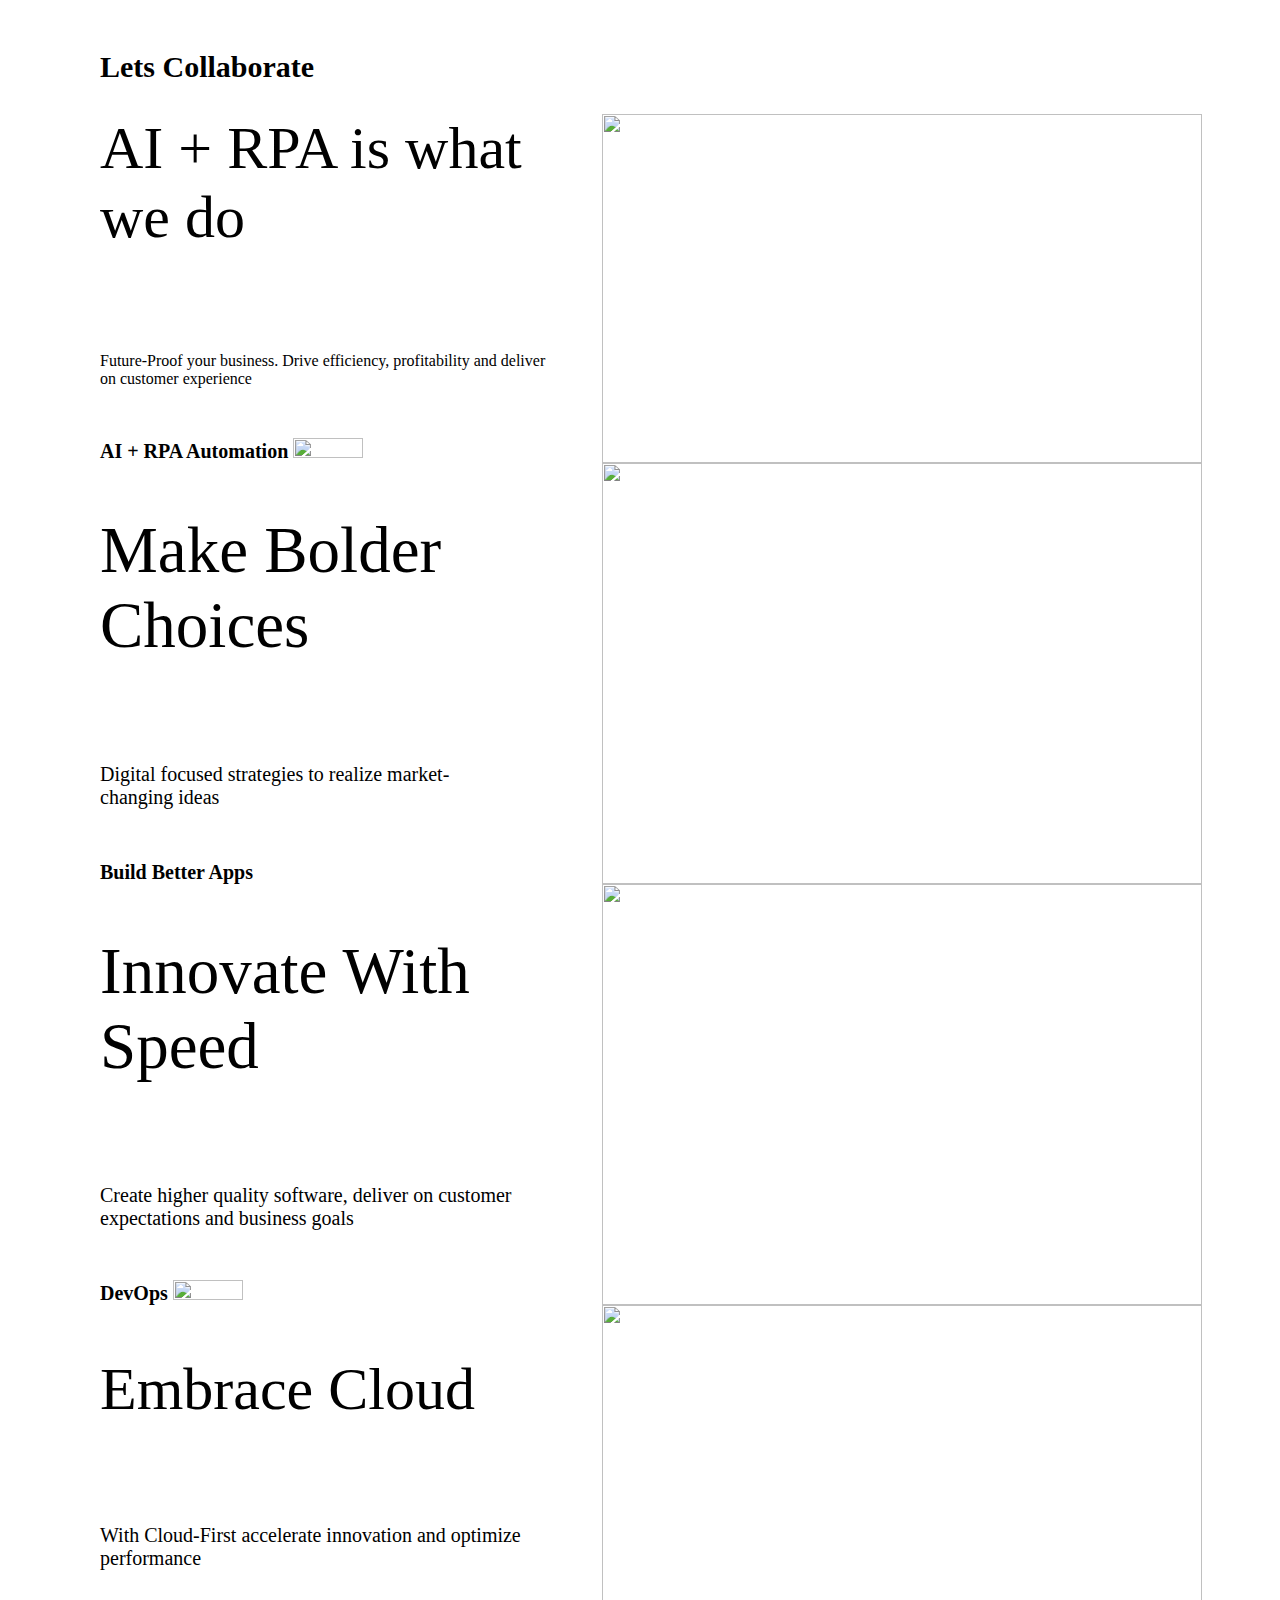
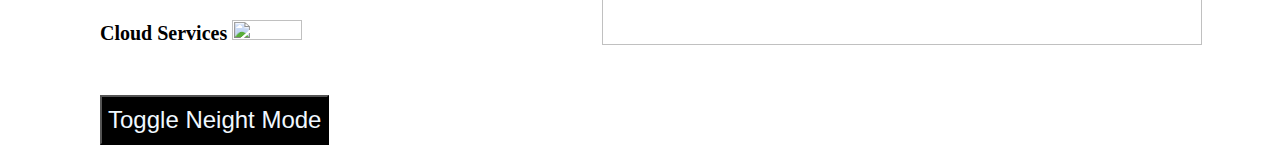
==== index.html @ a5e510db "first hackslash project" ====
<!DOCTYPE html>
<html lang="en">
<head>
    <meta charset="UTF-8">
    <meta name="viewport" content="width=device-width, initial-scale=1.0">
    <title>Document</title>
    <!-- <link rel="stylesheet" href="hackslash.js"> -->
    <script src="hackslash.js"></script>
    <style>
        body{
            margin-top: 50px;
            margin-left: 100px;
           
          
        }
       
        .project{
            display: flex;
            
            justify-content: space-between;
        
        }
        @media(max-width:1000px){
            .project{
                display: flex;
                flex-direction: column;
            }
            #subbox1{
                display: flex;
                flex-direction: column;
            }
        }
        #subbox1{
            display: flex;
            flex-wrap: wrap;
        }
         .image{
            margin-left: 50px;
            margin-right: 70px;
            height: 100%;
            width: 600px;
            /* flex-shrink: 50; */ 
        }

        #AI:hover {
            animation:rotate 1s linear ;
            /* transform:rotatey(180deg); */
        }
        @keyframes rotate{
            from{
                transform: rotateY(0deg);
            }
            to{
                transform: rotateY(180deg);
            }
        }
        .image2{
            margin-left: 80px;
            margin-right: 70px;
            height: 100%;
            width: 600px;
          
         
        }
        .image3{
            margin-left: 80px;
            margin-right: 70px;
            height: 100%;
            width: 600px;   
        }
        .image4{
            margin-left: 80px;
            margin-right: 70px;
            height: 100%;
            width: 600px;  
        }
        #main:hover{
            transform: scale(1.1);

        }
        
       
    </style>
  
</head>
<body>
 <div ><h3 style="font-size:30px ; ">Lets Collaborate</h3>
   <div class="project" id="box1">
        <div id="subbox1">
         <div  id="main" style="font-size: 60px; font-weight: 2%; margin-bottom: 100px; flex-wrap: wrap;"> AI + RPA is what  we  do</div>
         <div style=" flex-wrap: wrap; font-weight: 20px; margin-bottom: 50px;">Future-Proof your business. Drive efficiency, profitability and deliver on customer experience</div>
     
          <div><b style="font-size: 20px;">AI + RPA  Automation <img src="arrow.png" alt="" height="20px" width="70px"></b></div>
        </div>
    <DIV style="display: flex;">
          <img id="AI" src="project im.1.jpg" alt="" class="image" >
       </DIV>
        </div>
        <div class="project" id="box2">
            <div id="subbox1">
             <div id="main" style="font-size: 65px; font-weight: 2%; margin-bottom: 100px; flex-wrap: wrap; margin-top: 50px;">Make Bolder Choices</div>
           
          
             <div style=" flex-wrap: wrap; font-size: 20px; margin-bottom: 50px;">Digital focused strategies to realize market-changing ideas</div>
         
              <div><b style="font-size: 20px; text-indent: 500px;">Build Better Apps <img src="arrow.png" alt="" height="20px" width="70px"></b>     </div>
            </div>
        <DIV  >
              <img id="AI" src="project im.2.png" alt="" class="image2">
           </DIV>
            </div>
            <div class="project" id="box3">
                <div id="subbox1">
                 <div id="main" style="font-size: 65px; font-weight: 2%; margin-bottom: 100px; flex-wrap: wrap; margin-top: 50px;">Innovate With Speed</div>
               
              
                 <div style=" flex-wrap: wrap; font-size: 20px; margin-bottom: 50px;">Create higher quality software, deliver on customer expectations and business goals</div>
             
                  <div><b style="font-size: 20px;" >DevOps <img src="arrow.png" alt="" height="20px" width="70px">

                    </b>     </div>
                </div>
            <DIV >
                  <img id="AI" src="project im.3.jpg" alt="" class="image3">
               </DIV>
                </div>
                <div class="project" id="box4">
                    <div id="subbox1">
                     <div id="main" style="font-size: 60px; font-weight: 2%; margin-bottom: 100px; flex-wrap: wrap; margin-top: 50px;">Embrace Cloud</div>
                      <div style=" flex-wrap: wrap; font-size: 20px; margin-bottom: 50px;">With Cloud-First accelerate innovation and optimize performance</div>
                      <div><b style="font-size: 20px;">Cloud Services <img src="arrow.png" alt="" height="20px" width="70px"></b>     </div>
                    </div>
                <DIV style="display: flex;">
                      <img id="AI" src="project im.4.jpg" alt="" class="image4">
                   </DIV>
                    </div>
                    <button style="background-color: black; font-size: x-large; color: aliceblue; margin-top: 50px; height: 50px;" onclick="hackslash()">Toggle Neight Mode  </button>
            </div> 
            
         
</body>
</html>
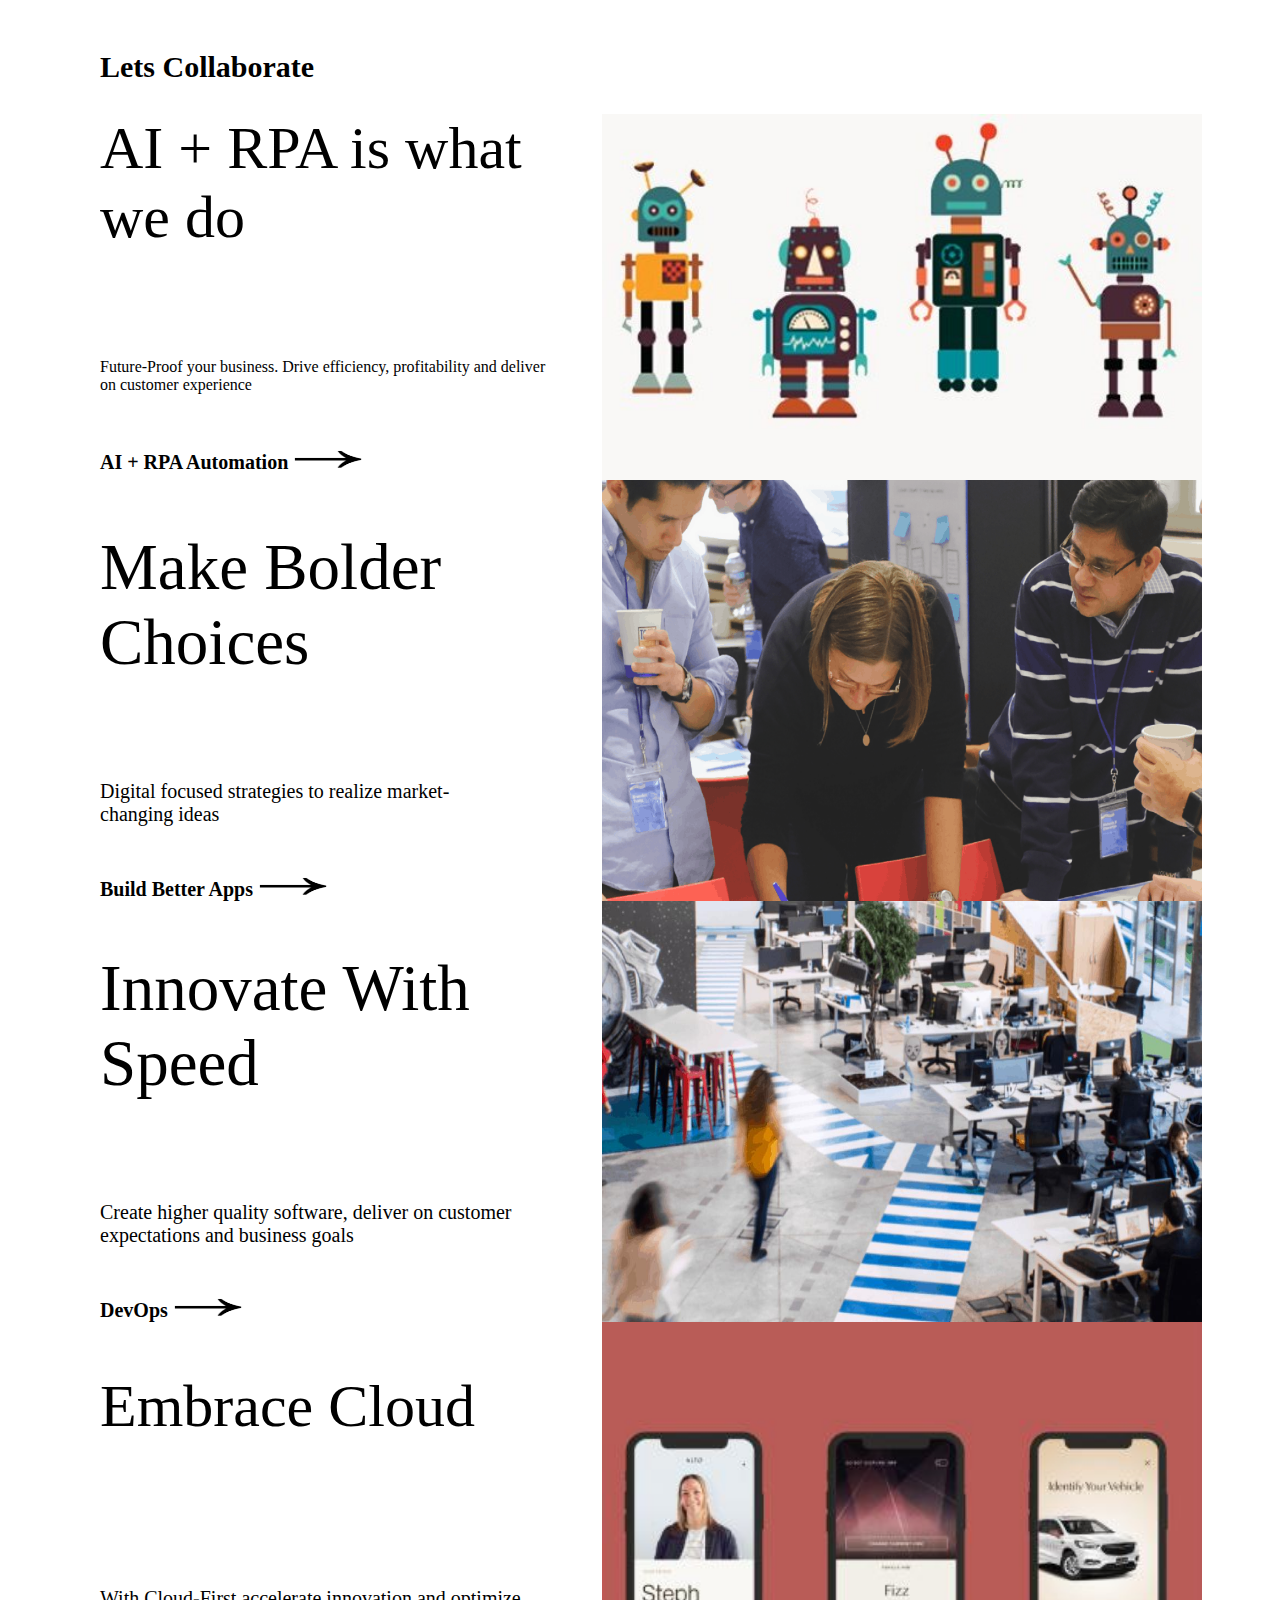
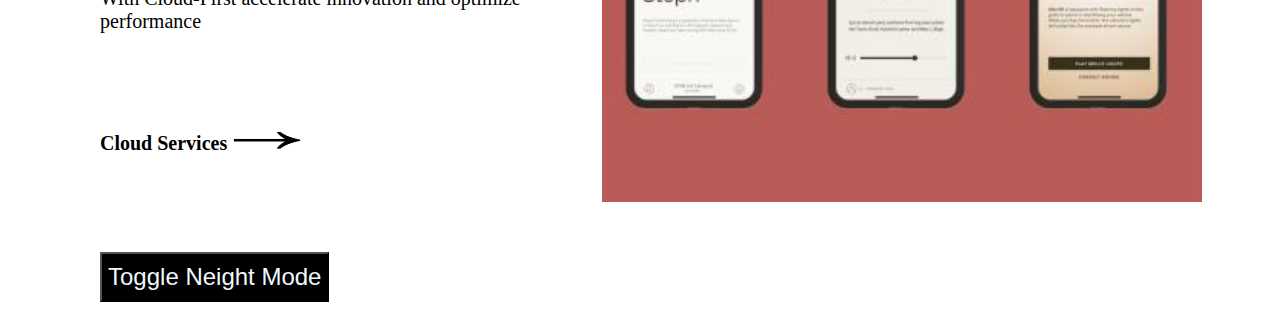
==== commit 7a1cb015: "renaming" ====
--- a/index.html
+++ b/index.html
@@ -5,8 +5,10 @@
     <meta name="viewport" content="width=device-width, initial-scale=1.0">
     <title>Document</title>
     <!-- <link rel="stylesheet" href="hackslash.js"> -->
-    <script src="hackslash.js"></script>
-    <style>
+     <link rel="stylesheet" href="index.css">
+     
+    
+   <!-- <style>
         body{
             margin-top: 50px;
             margin-left: 100px;
@@ -80,7 +82,7 @@
         }
         
        
-    </style>
+    </style>  -->
   
 </head>
 <body>
@@ -134,9 +136,9 @@
                       <img id="AI" src="project im.4.jpg" alt="" class="image4">
                    </DIV>
                     </div>
-                    <button style="background-color: black; font-size: x-large; color: aliceblue; margin-top: 50px; height: 50px;" onclick="hackslash()">Toggle Neight Mode  </button>
+                    <button style="background-color: black; font-size: x-large; color: aliceblue; margin-top: 50px; height: 50px;" >Toggle Neight Mode  </button>
             </div> 
             
-         
+            <script src="hackslash.js"></script>  
 </body>
 </html>--- a/index.css
+++ b/index.css
@@ -0,0 +1,71 @@
+body{
+    margin-top: 50px;
+    margin-left: 100px;
+   
+  
+}
+
+.project{
+    display: flex;
+    
+    justify-content: space-between;
+
+}
+@media(max-width:1000px){
+    .project{
+        display: flex;
+        flex-direction: column;
+    }
+    #subbox1{
+        display: flex;
+        flex-direction: column;
+    }
+}
+#subbox1{
+    display: flex;
+    flex-wrap: wrap;
+}
+ .image{
+    margin-left: 50px;
+    margin-right: 70px;
+    height: 100%;
+    width: 600px;
+    /* flex-shrink: 50; */ 
+}
+
+#AI:hover {
+    animation:rotate 1s linear ;
+    /* transform:rotatey(180deg); */
+}
+@keyframes rotate{
+    from{
+        transform: rotateY(0deg);
+    }
+    to{
+        transform: rotateY(180deg);
+    }
+}
+.image2{
+    margin-left: 80px;
+    margin-right: 70px;
+    height: 100%;
+    width: 600px;
+  
+ 
+}
+.image3{
+    margin-left: 80px;
+    margin-right: 70px;
+    height: 100%;
+    width: 600px;   
+}
+.image4{
+    margin-left: 80px;
+    margin-right: 70px;
+    height: 100%;
+    width: 600px;  
+}
+#main:hover{
+    transform: scale(1.1);
+
+}